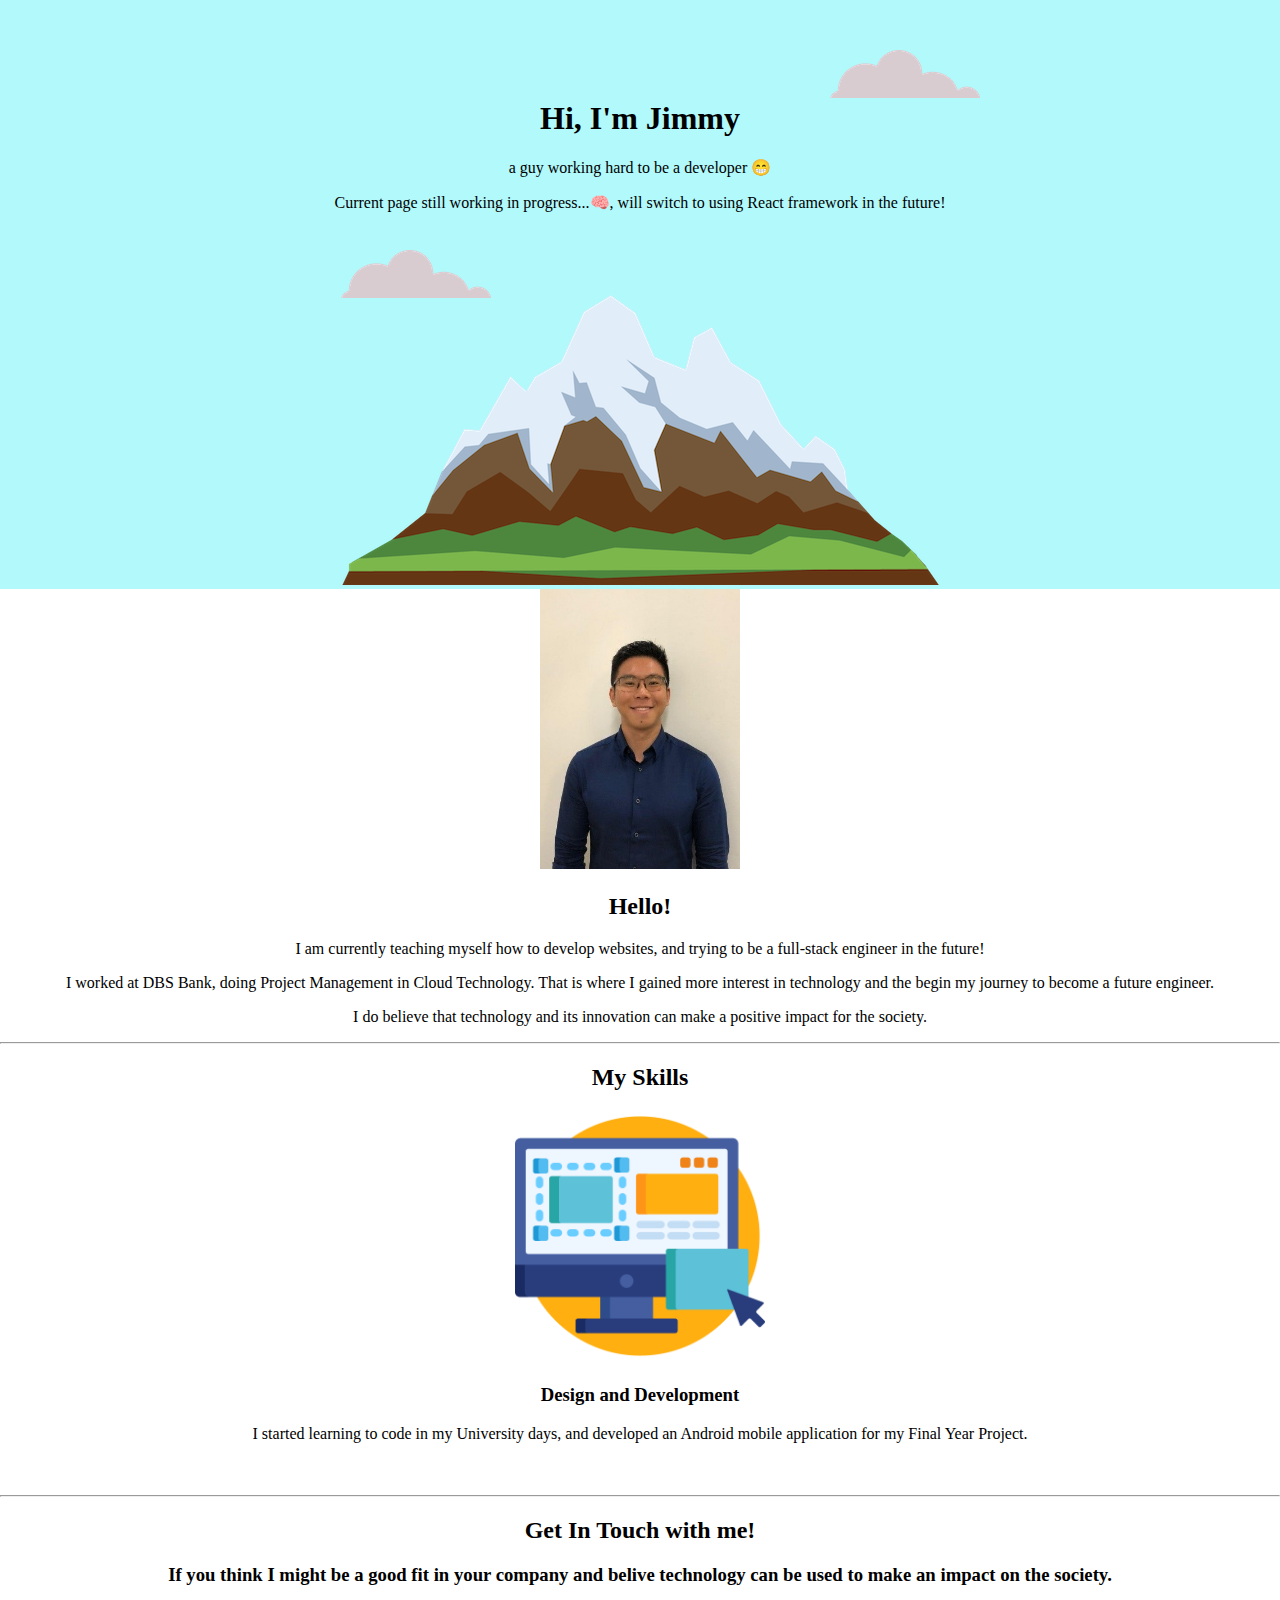
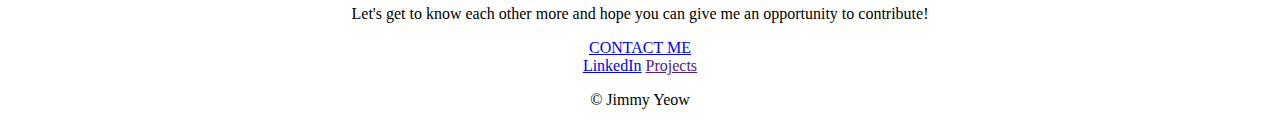
==== index.html @ d7896556 "First commit" ====
<!DOCTYPE html>
<html lang="en">
<head>
    <meta charset="UTF-8">
    <meta http-equiv="X-UA-Compatible" content="IE=edge">
    <meta name="viewport" content="width=device-width, initial-scale=1.0">
    <title>Jimmy's Resume</title>
    <link rel="stylesheet" href="css/styles.css">
    <!-- adding small icon beside the tab -->
    <link rel="icon" href="favicon.ico">
</head>

<!-- used to separate the content of the webpage -->
<div class="top-container">
    <img class="top-cloud" src="images/cloud.png" alt="cloud-image">
    <h1>Hi, I'm Jimmy</h1>
    <p>a guy working hard to be a developer 😁</p>
    <p>Current page still working in progress...🧠, will switch to using React framework in the future!</p>
    <img class="bottom-cloud" src="images/cloud.png" alt="cloud-image">
    <img src="images/mountain.png" alt="mountain-image">
</div>

<div class="middle-container">
    <div class="profile">
      <img class="resume-photo" src="images/resume_photos.jpg" alt="resume_photo">
      <h2>Hello!</h2>
      <p>I am currently teaching myself how to develop websites, and trying to be a full-stack engineer in the future!</p>
      <p>I worked at DBS Bank, doing Project Management in Cloud Technology. That is where I gained more interest in technology and the
         begin my journey to become a future engineer. 
      </p>
      <p>I do believe that technology and its innovation can make a positive impact for the society.</p>
    </div>
    <hr>
    
    <div class="skills">
      <h2>My Skills</h2>
      <div class="skill-row">
        <img class="computer-photo" src="images/computer.png" alt="">
        <h3>Design and Development</h3>
        <p>I started learning to code in my University days, and developed 
            an Android mobile application for my Final Year Project.  
        </p>
      </div>

      <div class="skill-row">
        <img class="" src="" alt="">
        <h3></h3>
        <p></p>
      </div>
    </div>
    <hr>

    <div class="contact-me">
      <h2>Get In Touch with me!</h2>
      <h3>If you think I might be a good fit in your company and belive technology can be used to make an impact on the society.</h3>
      <p>Let's get to know each other more and hope you can give me an opportunity to contribute!</p>
      <a class="btn" href="mailto:name@email.com">CONTACT ME</a>
    </div>
  </div>

  <div class="bottom-container">
    <a class="footer-link" href="https://www.linkedin.com/in/jimmy-yeow-623155173/">LinkedIn</a>
    <a class="footer-link" href="">Projects</a>
    <p>© Jimmy Yeow</p>
  </div>
  

<body>
    
</body>
</html>
---- css/styles.css ----
body {
    margin: 0;
    text-align: center;
}

h1 {
    margin-top: 0;
}

.top-container {
    background-color: #B2F9FC;
    /* width: 200px;
    height: 200px;  */
    position: relative;
    padding-top: 100px;
}

.middle-container {

}

.bottom-container {

}

.bottom-cloud {
    position: absolute;
    top: 250px;
    bottom: 100px;
}

.top-cloud {
    position: absolute;
    right: 300px;
    top: 50px;
}

.resume-photo {
    height: 280px;
    width: 200px;
}

.computer-photo {
    height: 250px;
    width: 250px;
}
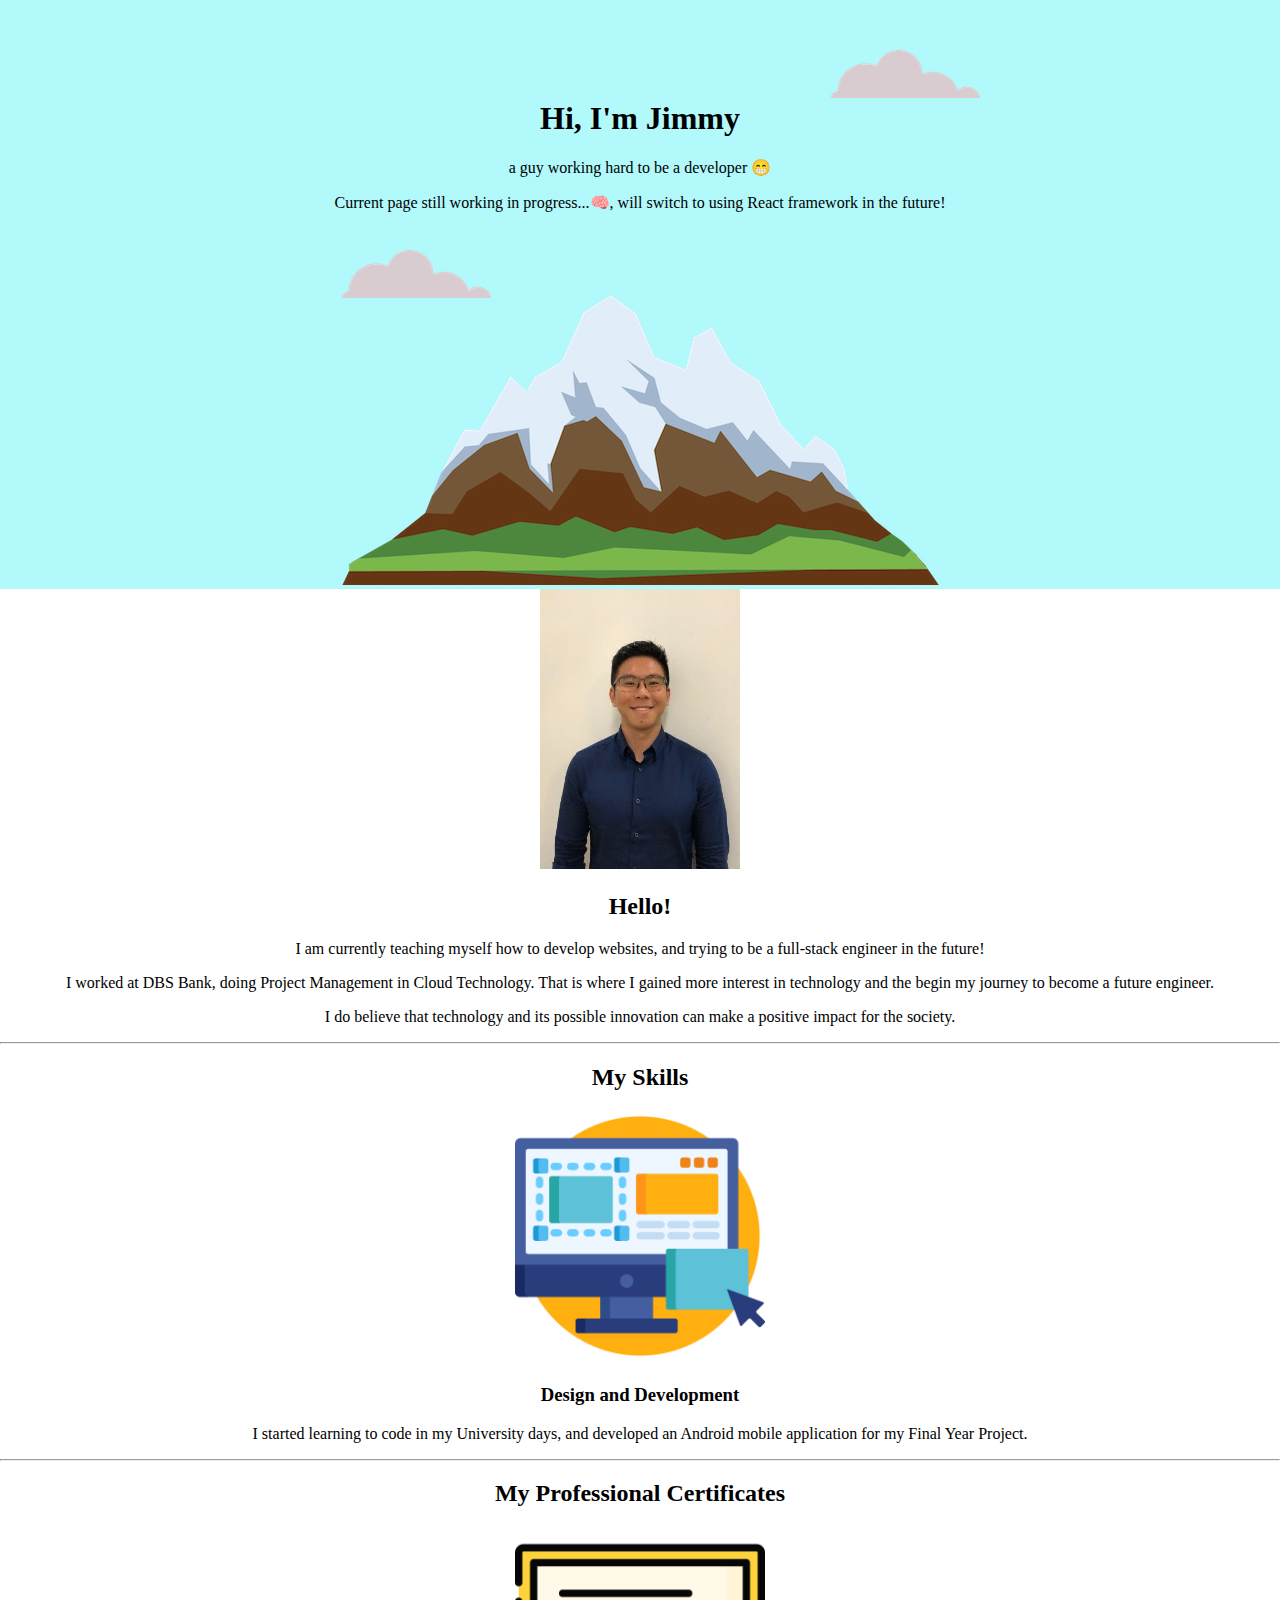
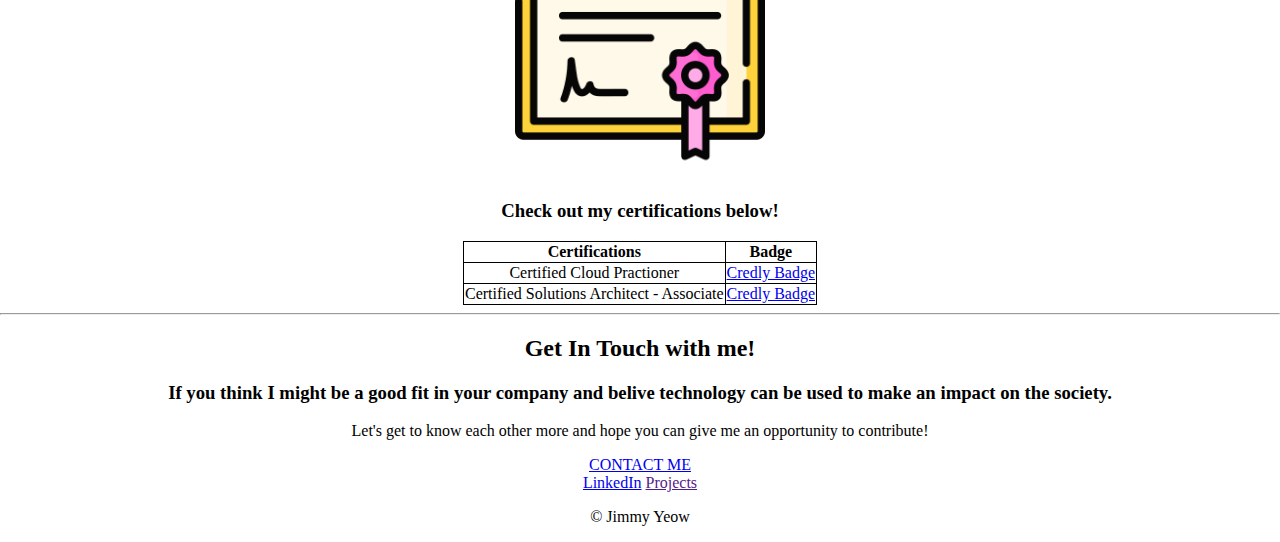
==== commit f7335a88: "added certification link" ====
--- a/index.html
+++ b/index.html
@@ -28,27 +28,44 @@
       <p>I worked at DBS Bank, doing Project Management in Cloud Technology. That is where I gained more interest in technology and the
          begin my journey to become a future engineer. 
       </p>
-      <p>I do believe that technology and its innovation can make a positive impact for the society.</p>
+      <p>I do believe that technology and its possible innovation can make a positive impact for the society.</p>
     </div>
     <hr>
     
     <div class="skills">
       <h2>My Skills</h2>
       <div class="skill-row">
-        <img class="computer-photo" src="images/computer.png" alt="">
+        <img class="photo" src="images/computer.png" alt="computer-image">
         <h3>Design and Development</h3>
         <p>I started learning to code in my University days, and developed 
             an Android mobile application for my Final Year Project.  
         </p>
       </div>
+      <hr>
+      
 
+    <div class="certificates">
+      <h2>My Professional Certificates</h2>
       <div class="skill-row">
-        <img class="" src="" alt="">
-        <h3></h3>
-        <p></p>
+        <img class="photo" src="images/certificate.png" alt="certificate-image">
+        <h3>Check out my certifications below!</h3>
+        <table style="border: 1px solid black; margin-left:auto; margin-right:auto;">
+          <tr>
+            <th>Certifications</th>
+            <th>Badge</th>
+          </tr>
+          <tr>
+            <td>Certified Cloud Practioner</td>
+            <td><a href="https://www.credly.com/badges/ec50b94a-e91e-4aaf-bbb7-a08cb2333bf5/public_url">Credly Badge</a></td>
+          </tr>
+          <tr>
+            <td>Certified Solutions Architect - Associate</td>
+            <td><a href="https://www.credly.com/badges/4393d6a6-58c4-44d0-9113-311bff2a92e6/public_url">Credly Badge</a></td>
+          </tr>
+        </table>
       </div>
-    </div>
-    <hr>
+      <hr>
+
 
     <div class="contact-me">
       <h2>Get In Touch with me!</h2>
--- a/css/styles.css
+++ b/css/styles.css
@@ -13,14 +13,6 @@
     height: 200px;  */
     position: relative;
     padding-top: 100px;
-}
-
-.middle-container {
-
-}
-
-.bottom-container {
-
 }
 
 .bottom-cloud {
@@ -40,7 +32,12 @@
     width: 200px;
 }
 
-.computer-photo {
+.photo {
     height: 250px;
     width: 250px;
+}
+
+table,th,td {
+    border: 1px solid black;
+    border-collapse: collapse;
 }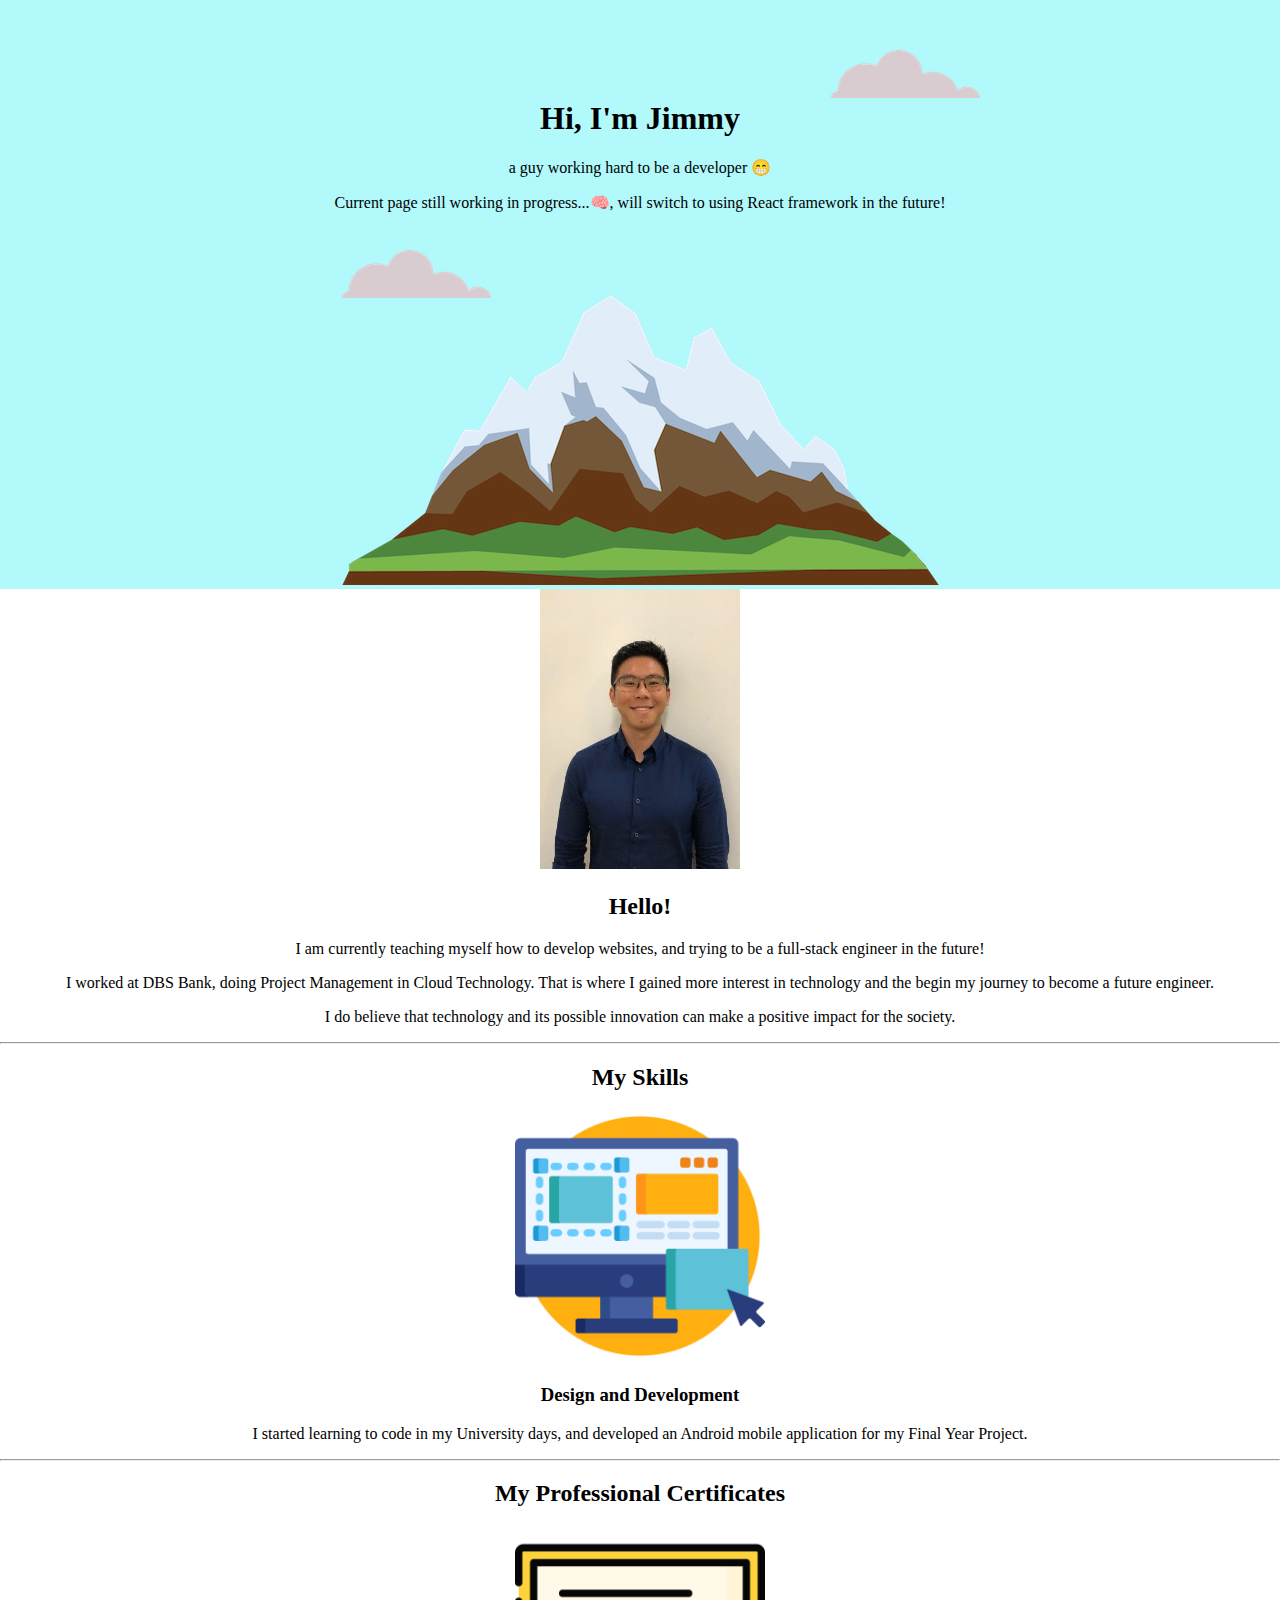
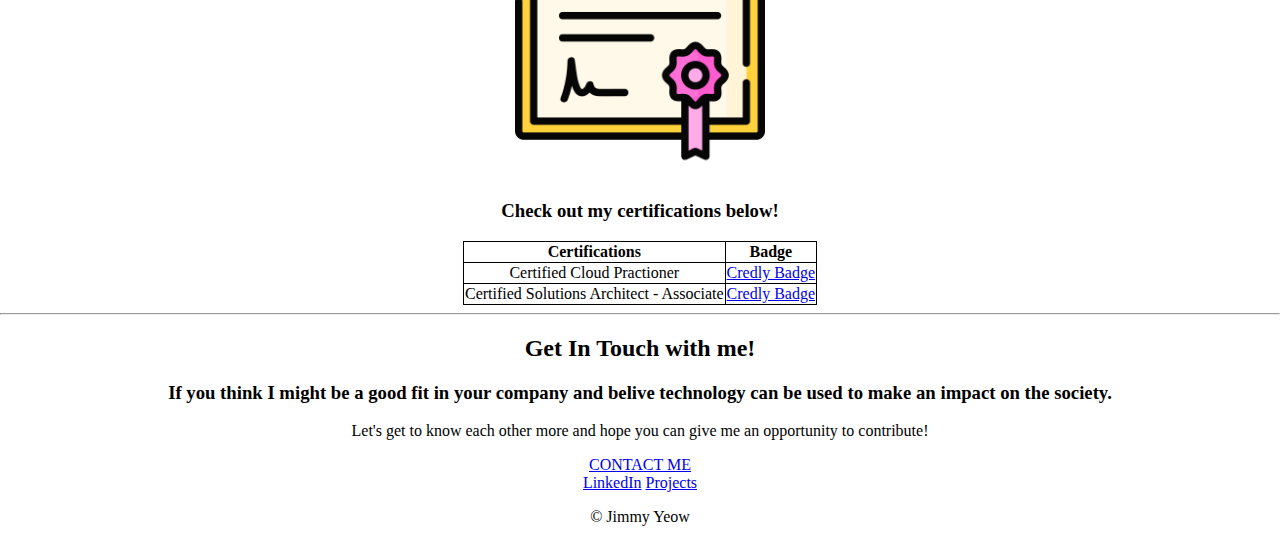
==== commit ad025f5c: "project page edit" ====
--- a/index.html
+++ b/index.html
@@ -77,7 +77,7 @@
 
   <div class="bottom-container">
     <a class="footer-link" href="https://www.linkedin.com/in/jimmy-yeow-623155173/">LinkedIn</a>
-    <a class="footer-link" href="">Projects</a>
+    <a class="footer-link" href="projects.html">Projects</a>
     <p>© Jimmy Yeow</p>
   </div>
   
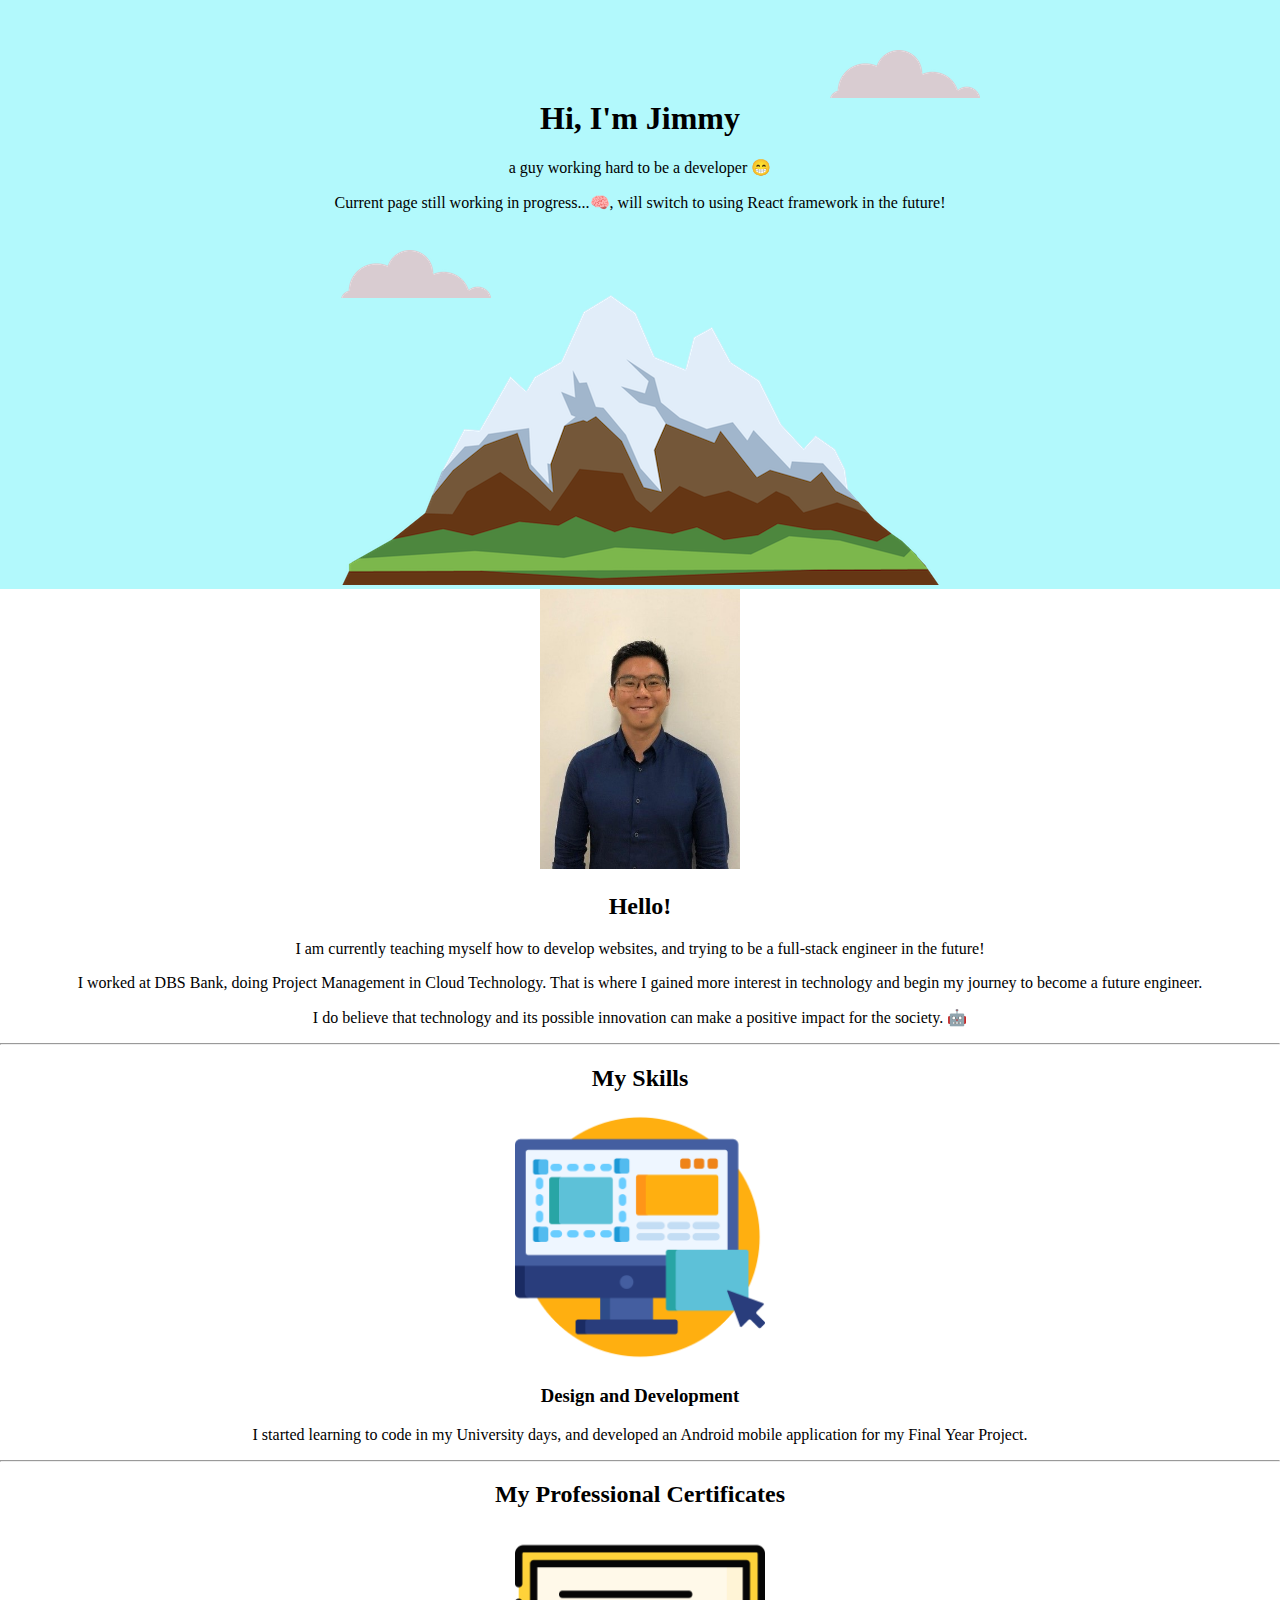
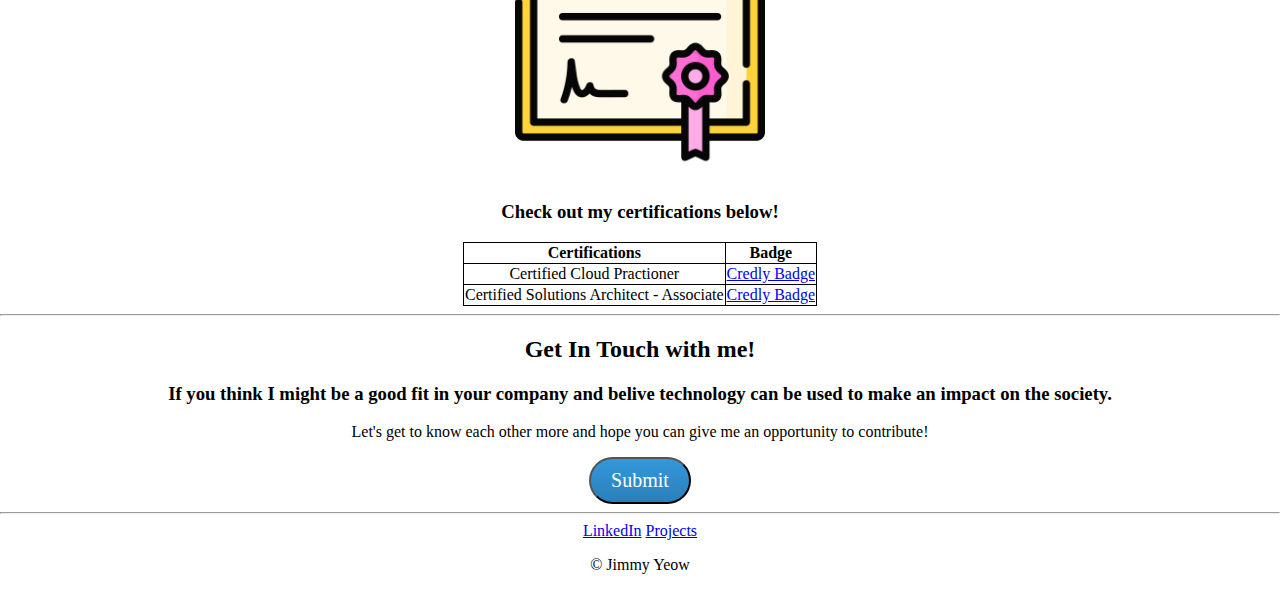
==== commit 4838ae54: "added dice roller" ====
--- a/index.html
+++ b/index.html
@@ -25,10 +25,10 @@
       <img class="resume-photo" src="images/resume_photos.jpg" alt="resume_photo">
       <h2>Hello!</h2>
       <p>I am currently teaching myself how to develop websites, and trying to be a full-stack engineer in the future!</p>
-      <p>I worked at DBS Bank, doing Project Management in Cloud Technology. That is where I gained more interest in technology and the
+      <p>I worked at DBS Bank, doing Project Management in Cloud Technology. That is where I gained more interest in technology and
          begin my journey to become a future engineer. 
       </p>
-      <p>I do believe that technology and its possible innovation can make a positive impact for the society.</p>
+      <p>I do believe that technology and its possible innovation can make a positive impact for the society. 🤖</p>
     </div>
     <hr>
     
@@ -71,9 +71,12 @@
       <h2>Get In Touch with me!</h2>
       <h3>If you think I might be a good fit in your company and belive technology can be used to make an impact on the society.</h3>
       <p>Let's get to know each other more and hope you can give me an opportunity to contribute!</p>
-      <a class="btn" href="mailto:name@email.com">CONTACT ME</a>
+      <!-- <a class="btn" href="mailto:name@email.com">CONTACT ME</a> -->
+      <button class="button">Submit</button>
     </div>
   </div>
+
+  <hr>
 
   <div class="bottom-container">
     <a class="footer-link" href="https://www.linkedin.com/in/jimmy-yeow-623155173/">LinkedIn</a>
--- a/css/styles.css
+++ b/css/styles.css
@@ -40,4 +40,47 @@
 table,th,td {
     border: 1px solid black;
     border-collapse: collapse;
-}+}
+
+.lake {
+    height: 400px;
+    width: 500px;
+}
+
+.ocLoginScreen {
+    height: 350px;
+    width: 200px;
+}
+
+.diceImage {
+    height: 150px;
+    width: 200px;
+}
+
+
+.button {
+    background: #3498db;
+    background-image: -webkit-linear-gradient(top, #3498db, #2980b9);
+    background-image: -moz-linear-gradient(top, #3498db, #2980b9);
+    background-image: -ms-linear-gradient(top, #3498db, #2980b9);
+    background-image: -o-linear-gradient(top, #3498db, #2980b9);
+    background-image: linear-gradient(to bottom, #3498db, #2980b9);
+    -webkit-border-radius: 28;
+    -moz-border-radius: 28;
+    border-radius: 28px;
+    font-family: Georgia;
+    color: #ffffff;
+    font-size: 20px;
+    padding: 10px 20px 10px 20px;
+    text-decoration: none;
+  }
+  
+  .button:hover {
+    background: #3cb0fd;
+    background-image: -webkit-linear-gradient(top, #3cb0fd, #3498db);
+    background-image: -moz-linear-gradient(top, #3cb0fd, #3498db);
+    background-image: -ms-linear-gradient(top, #3cb0fd, #3498db);
+    background-image: -o-linear-gradient(top, #3cb0fd, #3498db);
+    background-image: linear-gradient(to bottom, #3cb0fd, #3498db);
+    text-decoration: none;
+  }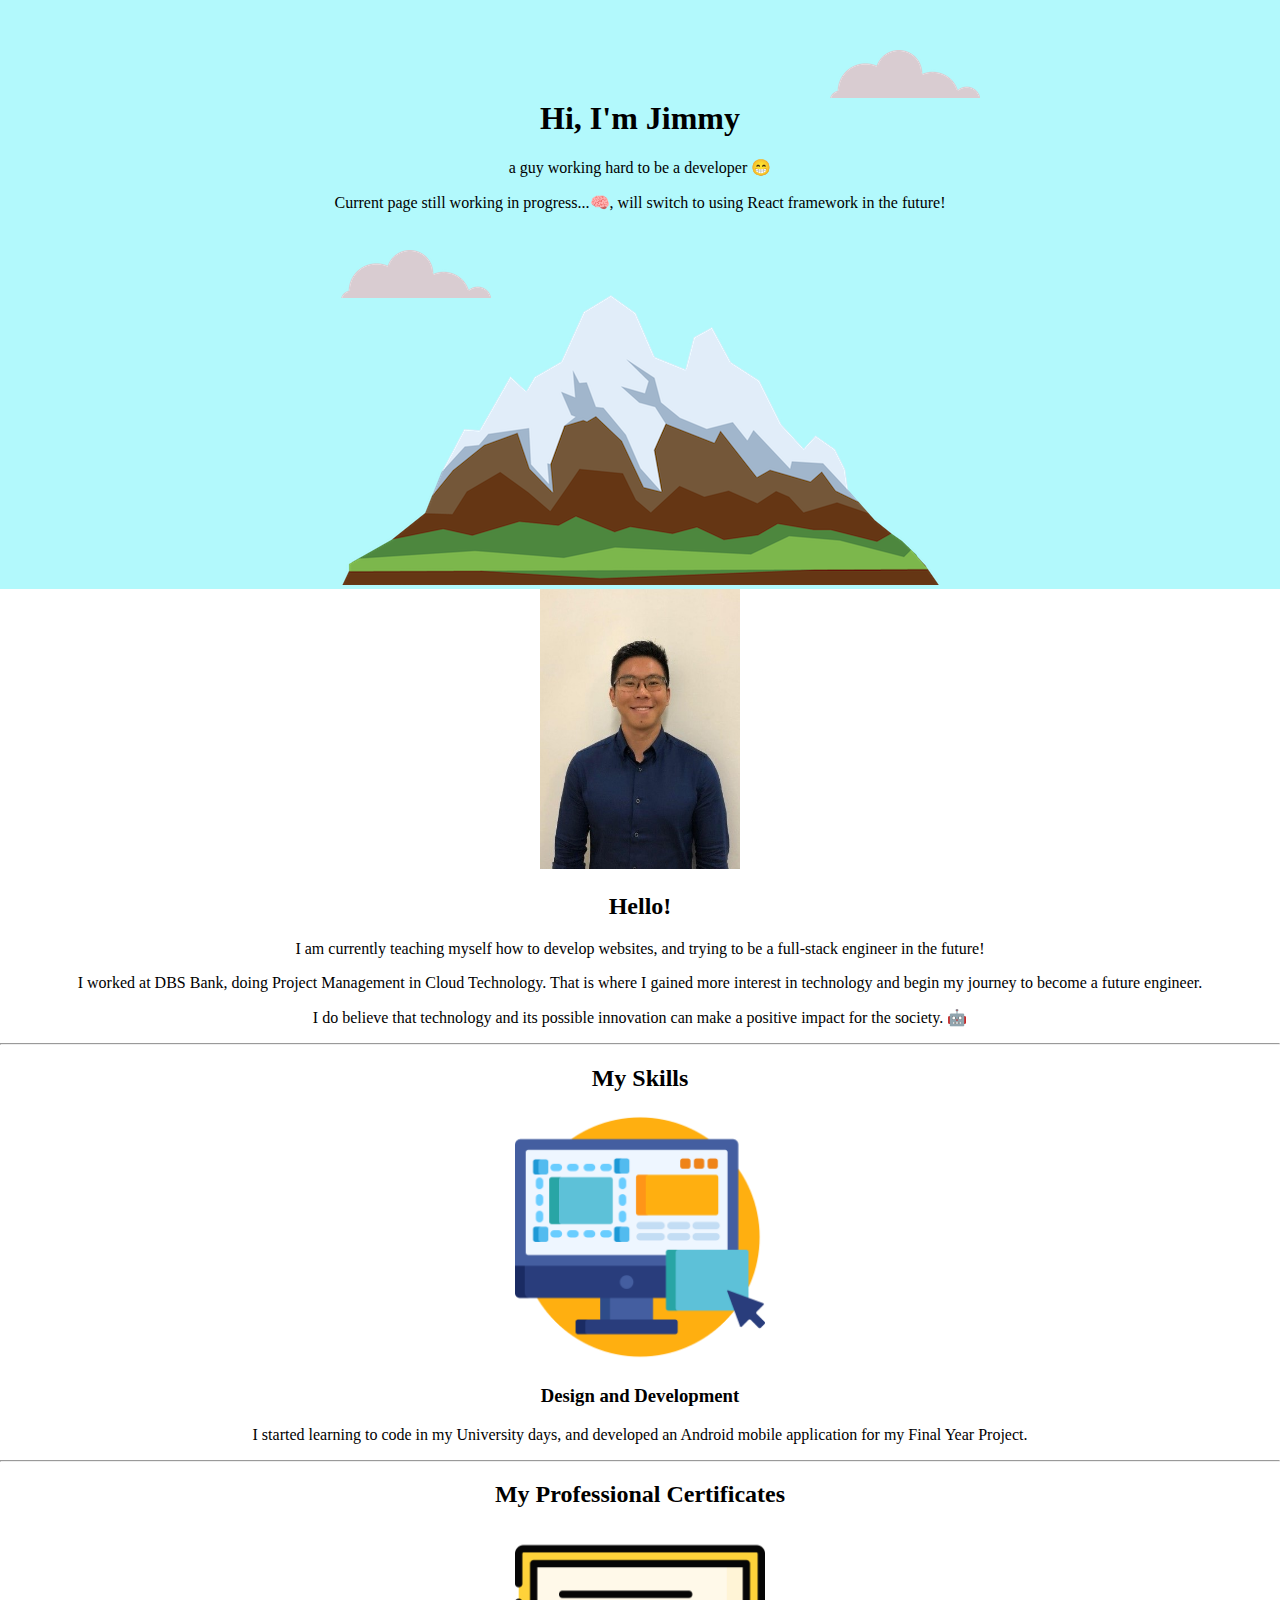
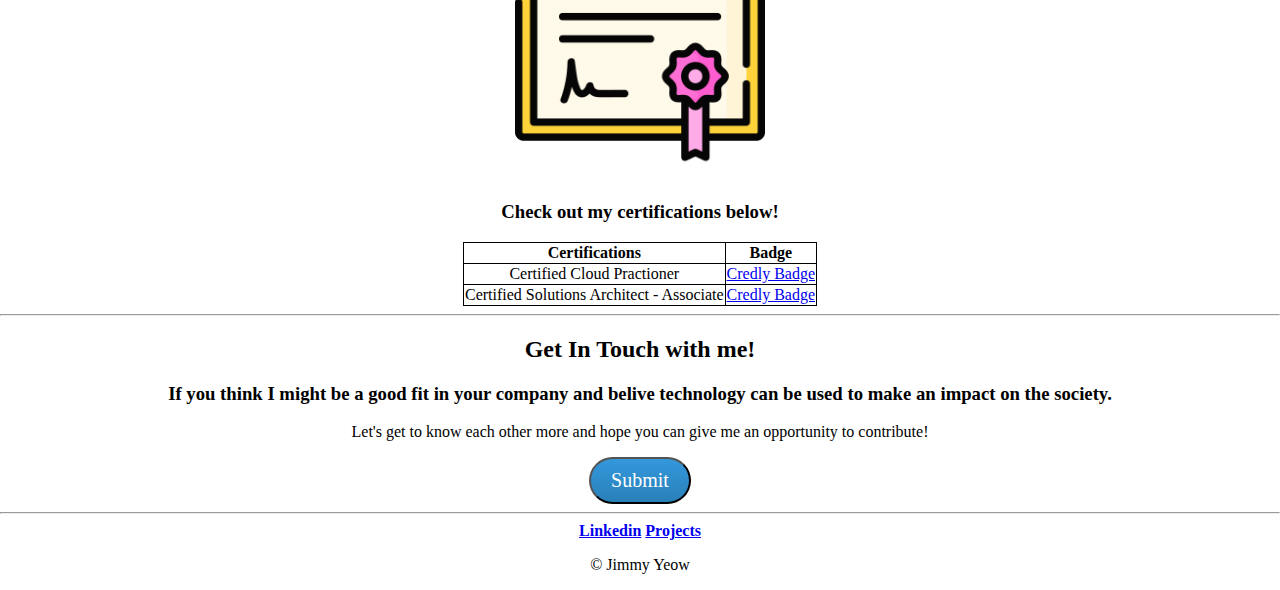
==== commit 4f948257: "changed linkedin and projects format" ====
--- a/index.html
+++ b/index.html
@@ -79,8 +79,8 @@
   <hr>
 
   <div class="bottom-container">
-    <a class="footer-link" href="https://www.linkedin.com/in/jimmy-yeow-623155173/">LinkedIn</a>
-    <a class="footer-link" href="projects.html">Projects</a>
+    <a class="footer-link" href="https://www.linkedin.com/in/jimmy-yeow-623155173/"><strong>Linkedin</strong></a>
+    <a class="footer-link" href="projects.html"><strong>Projects</strong></a>
     <p>© Jimmy Yeow</p>
   </div>
   
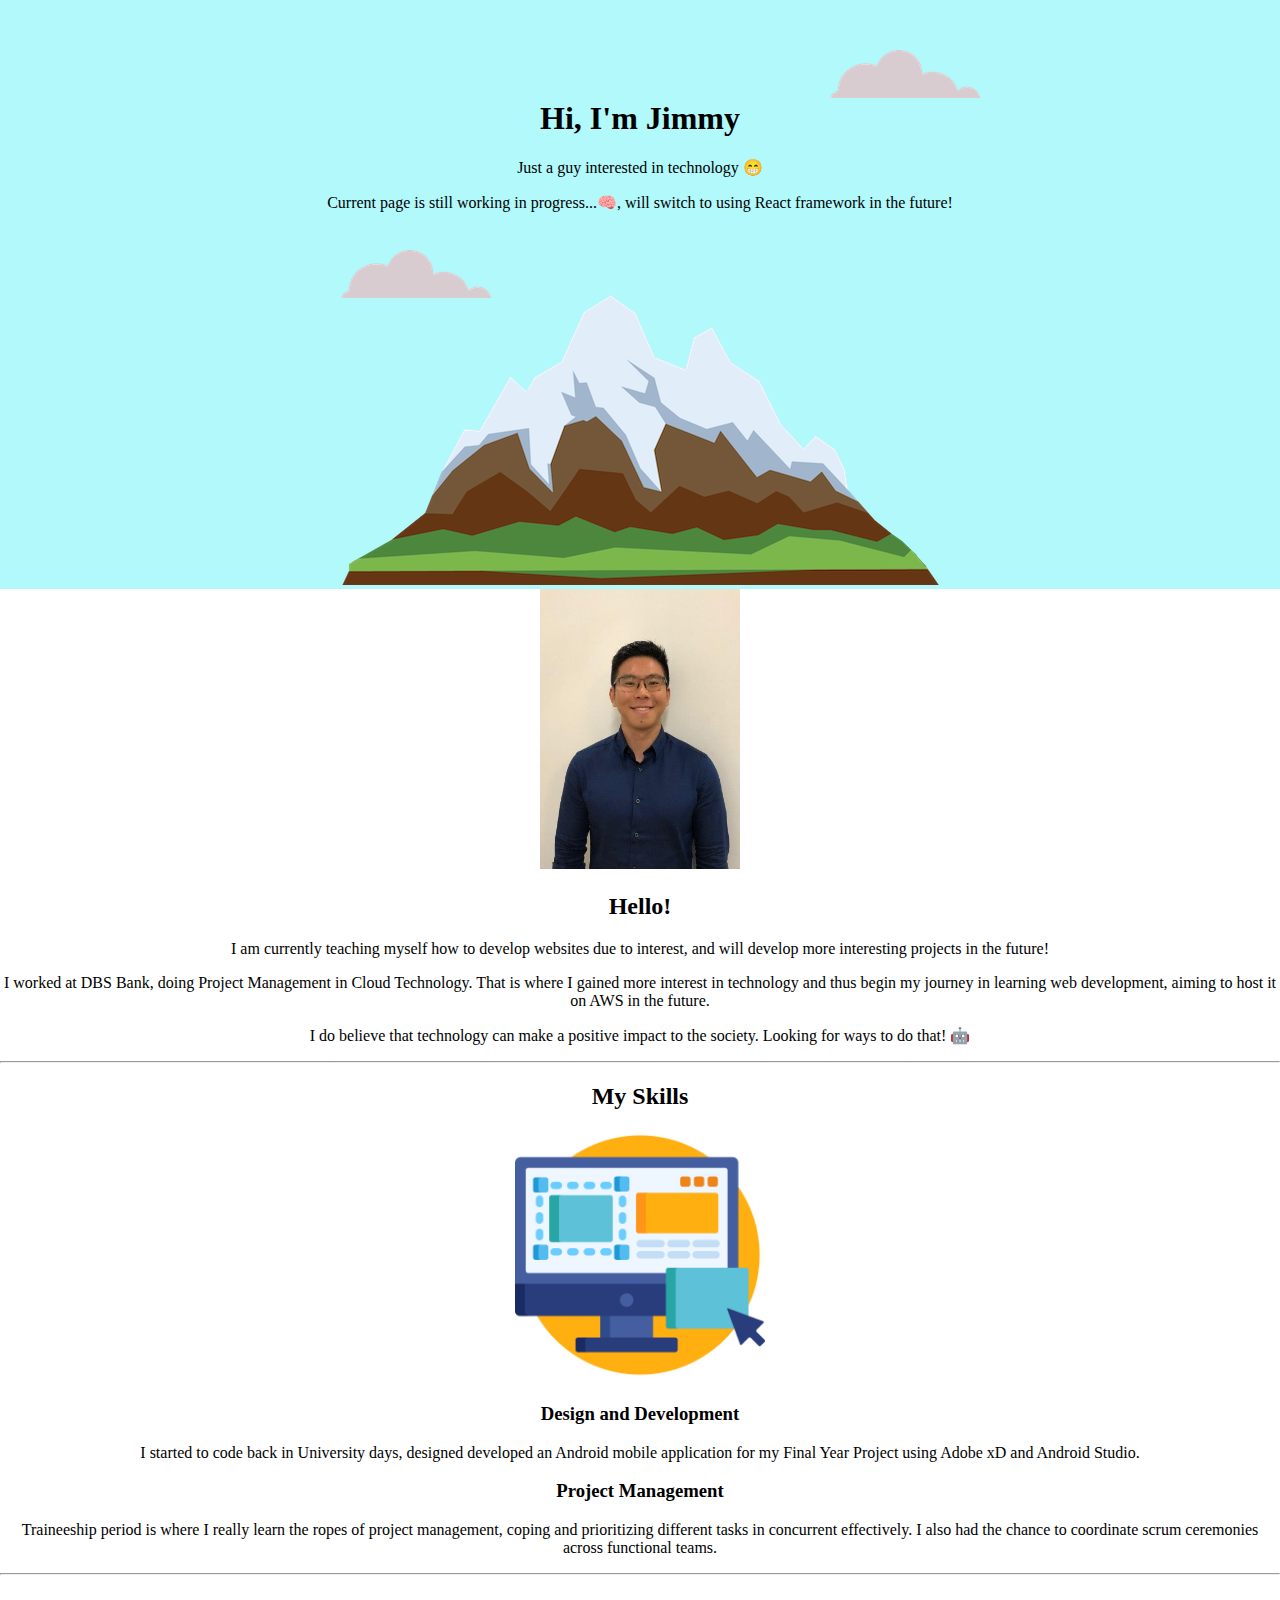
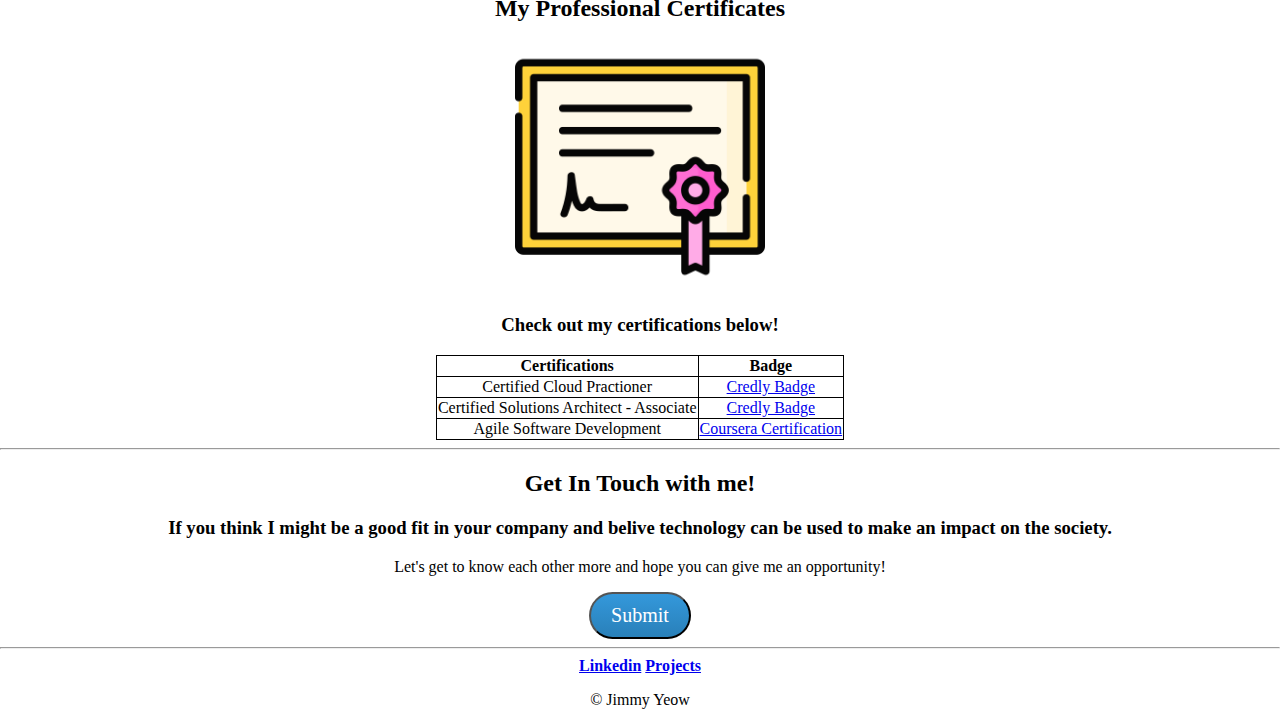
==== commit 32233bd0: "edited text and added projects" ====
--- a/index.html
+++ b/index.html
@@ -14,8 +14,8 @@
 <div class="top-container">
     <img class="top-cloud" src="images/cloud.png" alt="cloud-image">
     <h1>Hi, I'm Jimmy</h1>
-    <p>a guy working hard to be a developer 😁</p>
-    <p>Current page still working in progress...🧠, will switch to using React framework in the future!</p>
+    <p>Just a guy interested in technology 😁</p>
+    <p>Current page is still working in progress...🧠, will switch to using React framework in the future!</p>
     <img class="bottom-cloud" src="images/cloud.png" alt="cloud-image">
     <img src="images/mountain.png" alt="mountain-image">
 </div>
@@ -24,11 +24,11 @@
     <div class="profile">
       <img class="resume-photo" src="images/resume_photos.jpg" alt="resume_photo">
       <h2>Hello!</h2>
-      <p>I am currently teaching myself how to develop websites, and trying to be a full-stack engineer in the future!</p>
+      <p>I am currently teaching myself how to develop websites due to interest, and will develop more interesting projects in the future!</p>
       <p>I worked at DBS Bank, doing Project Management in Cloud Technology. That is where I gained more interest in technology and
-         begin my journey to become a future engineer. 
+         thus begin my journey in learning web development, aiming to host it on AWS in the future. 
       </p>
-      <p>I do believe that technology and its possible innovation can make a positive impact for the society. 🤖</p>
+      <p>I do believe that technology can make a positive impact to the society. Looking for ways to do that! 🤖</p>
     </div>
     <hr>
     
@@ -37,8 +37,12 @@
       <div class="skill-row">
         <img class="photo" src="images/computer.png" alt="computer-image">
         <h3>Design and Development</h3>
-        <p>I started learning to code in my University days, and developed 
-            an Android mobile application for my Final Year Project.  
+        <p>I started to code back in University days, designed developed 
+            an Android mobile application for my Final Year Project using Adobe xD and Android Studio.  
+        </p>
+        <h3>Project Management</h3>
+        <p>Traineeship period is where I really learn the ropes of project management, coping and prioritizing different
+          tasks in concurrent effectively. I also had the chance to coordinate scrum ceremonies across functional teams.  
         </p>
       </div>
       <hr>
@@ -62,6 +66,10 @@
             <td>Certified Solutions Architect - Associate</td>
             <td><a href="https://www.credly.com/badges/4393d6a6-58c4-44d0-9113-311bff2a92e6/public_url">Credly Badge</a></td>
           </tr>
+          <tr>
+            <td>Agile Software Development</td>
+            <td><a href="https://www.coursera.org/account/accomplishments/certificate/E5B92WQJPNXX">Coursera Certification</a></td>
+          </tr>
         </table>
       </div>
       <hr>
@@ -70,7 +78,7 @@
     <div class="contact-me">
       <h2>Get In Touch with me!</h2>
       <h3>If you think I might be a good fit in your company and belive technology can be used to make an impact on the society.</h3>
-      <p>Let's get to know each other more and hope you can give me an opportunity to contribute!</p>
+      <p>Let's get to know each other more and hope you can give me an opportunity!</p>
       <!-- <a class="btn" href="mailto:name@email.com">CONTACT ME</a> -->
       <button class="button">Submit</button>
     </div>
--- a/css/styles.css
+++ b/css/styles.css
@@ -57,6 +57,11 @@
     width: 200px;
 }
 
+.drumImage {
+    height: 150px;
+    width: 200px;
+}
+
 
 .button {
     background: #3498db;
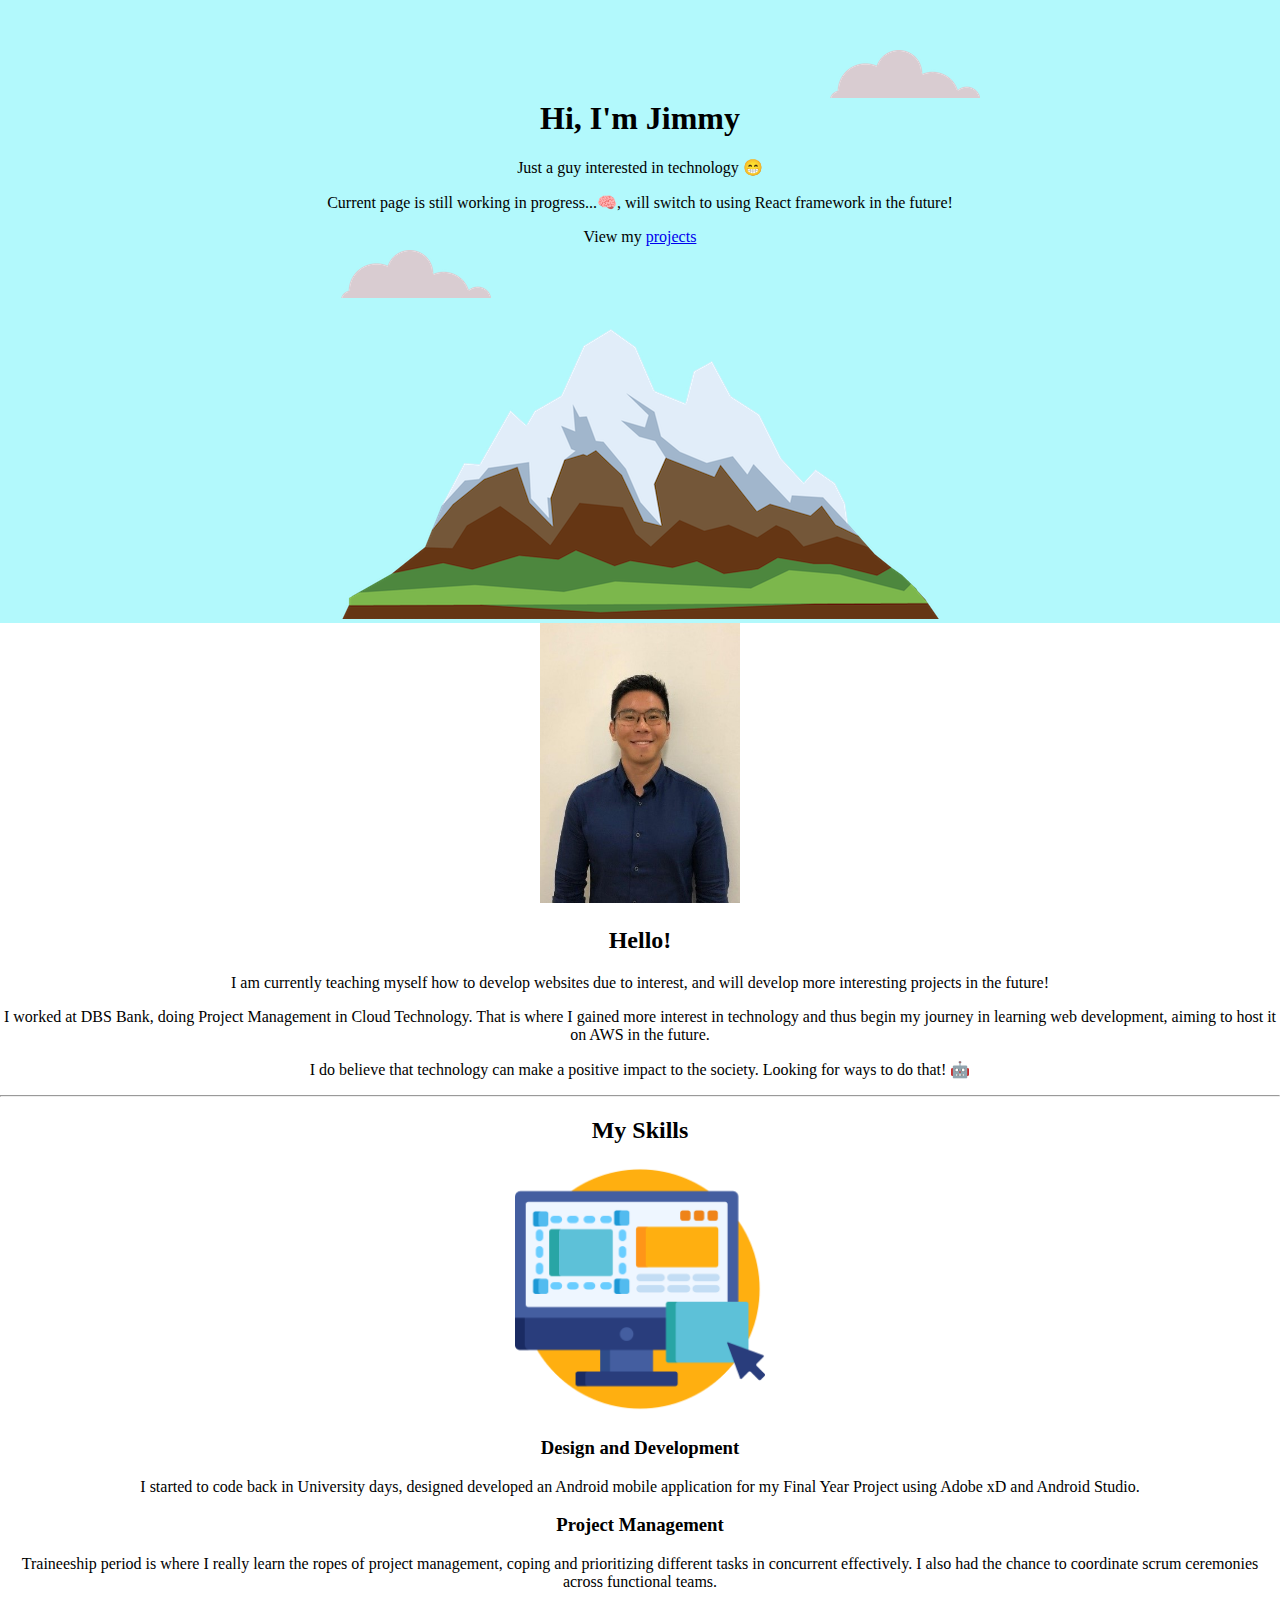
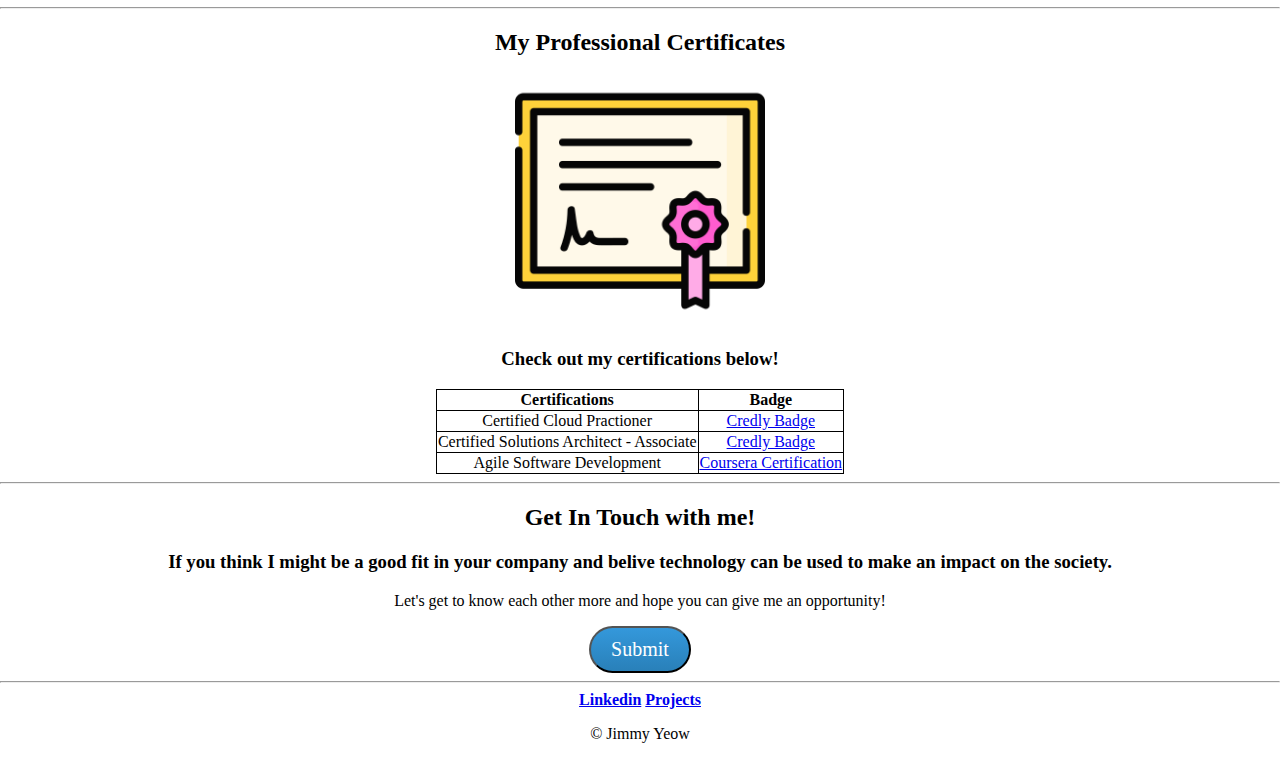
==== commit fb4db49b: "Edit" ====
--- a/index.html
+++ b/index.html
@@ -16,6 +16,7 @@
     <h1>Hi, I'm Jimmy</h1>
     <p>Just a guy interested in technology 😁</p>
     <p>Current page is still working in progress...🧠, will switch to using React framework in the future!</p>
+    <p>View my <a href="projects.html">projects</a></p>
     <img class="bottom-cloud" src="images/cloud.png" alt="cloud-image">
     <img src="images/mountain.png" alt="mountain-image">
 </div>
